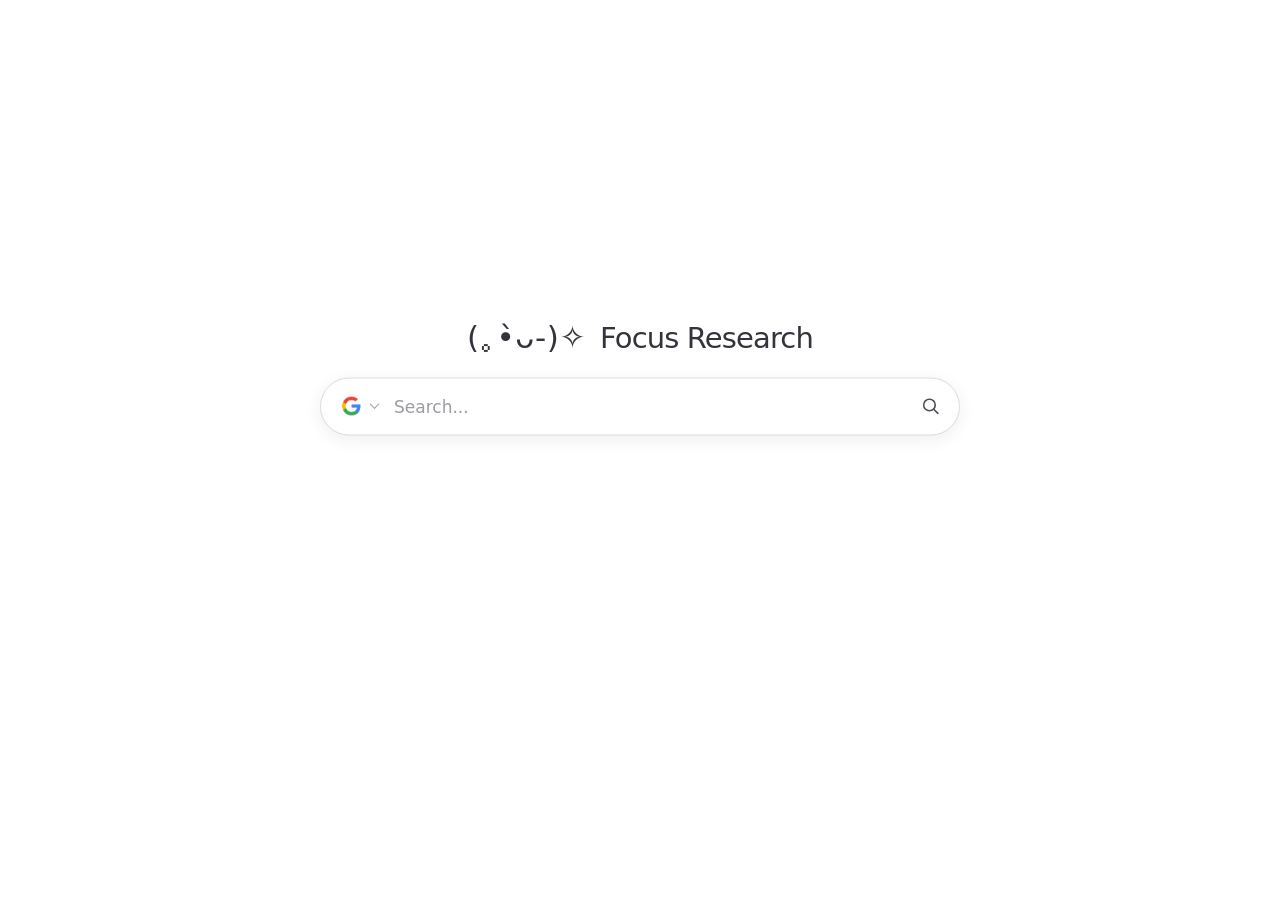
==== newtab/index.html @ 50aba73c "chore: prepare Focus Research v0.1.0" ====
<!doctype html>
<html lang="zh-CN">
  <head>
    <meta charset="UTF-8" />
    <meta name="viewport" content="width=device-width, initial-scale=1.0" />
    <title>Focus Search</title>
    <link rel="icon" type="image/svg+xml" href="../assets/brand/focus-research-favicon.svg" />
    <link rel="stylesheet" href="./styles.css" />
  </head>
  <body>
    <main class="search-page">
      <div class="search-stage">
        <div class="brand-line" aria-label="(｡•̀ᴗ-)✧ Focus Research">
          <span class="kaomoji" aria-hidden="true">(｡•̀ᴗ-)✧</span>
          <span class="product-name">Focus Research</span>
        </div>

        <form class="search-form" id="search-form" role="search">
          <button
            class="platform-trigger"
            id="platform-trigger"
            type="button"
            aria-label="选择搜索平台"
            aria-haspopup="listbox"
            aria-expanded="false"
          >
            <img id="platform-logo" class="platform-logo" src="../assets/logos/google.png" alt="Google" />
            <span class="chevron" aria-hidden="true"></span>
          </button>

          <input
            id="query-input"
            name="q"
            type="search"
            placeholder="Search..."
            autocomplete="off"
            spellcheck="false"
            aria-label="搜索关键词"
          />

          <button class="submit-button" type="submit" aria-label="开始搜索">
            <svg viewBox="0 0 24 24" aria-hidden="true">
              <circle cx="10.8" cy="10.8" r="6.6"></circle>
              <path d="m16 16 4.4 4.4"></path>
            </svg>
          </button>

          <div class="platform-menu" id="platform-menu" role="listbox" aria-label="搜索平台" hidden></div>
        </form>

        <div class="shortcuts" id="shortcuts" aria-label="自定义快捷入口"></div>
        <p class="status-message" id="status-message" role="status" aria-live="polite"></p>
      </div>
    </main>

    <div class="shortcut-dialog" id="shortcut-dialog" hidden>
      <div class="shortcut-dialog-backdrop" data-dialog-close></div>
      <form class="shortcut-dialog-panel" id="shortcut-form" role="dialog" aria-modal="true" aria-labelledby="shortcut-dialog-title">
        <h2 id="shortcut-dialog-title">添加快捷入口</h2>
        <label>
          <span>名称</span>
          <input id="shortcut-name" type="text" maxlength="40" autocomplete="off" required />
        </label>
        <label>
          <span>网址</span>
          <input id="shortcut-url" type="url" placeholder="https://example.com" autocomplete="off" required />
        </label>
        <p class="shortcut-form-error" id="shortcut-form-error" role="alert"></p>
        <div class="shortcut-dialog-actions">
          <button type="button" class="dialog-secondary" id="shortcut-cancel">取消</button>
          <button type="submit" class="dialog-primary">保存</button>
        </div>
      </form>
    </div>

    <div class="shortcut-context-menu" id="shortcut-context-menu" hidden>
      <button type="button" data-shortcut-action="edit">编辑</button>
      <button type="button" data-shortcut-action="delete">删除</button>
    </div>

    <script src="./search-engines.js"></script>
    <script src="./app.js"></script>
    <script src="./shortcuts.js"></script>
  </body>
</html>
---- newtab/styles.css ----
:root {
  color-scheme: light;
  --ink: #24252a;
  --muted: #6f7178;
  --line: #dadce2;
  --line-hover: #b9bbc3;
  --surface: #ffffff;
  --shadow: 0 4px 16px rgba(45, 46, 54, 0.08);
  --focus: #7671d8;
}

* { box-sizing: border-box; }

html, body { min-height: 100%; }

body {
  margin: 0;
  background: var(--surface);
  color: var(--ink);
  font-family: Inter, ui-sans-serif, system-ui, -apple-system, BlinkMacSystemFont, "Segoe UI", sans-serif;
}

button, input { font: inherit; }

.search-page {
  min-height: 100vh;
  display: grid;
  place-items: center;
  padding: 24px;
}

.search-stage {
  width: min(100%, 640px);
  transform: translateY(-5.5vh);
}

.brand-line {
  display: flex;
  align-items: baseline;
  justify-content: center;
  gap: 14px;
  margin-bottom: 25px;
  color: #33343b;
  line-height: 1;
  text-align: center;
  user-select: none;
}

.kaomoji {
  font-size: clamp(24px, 3vw, 31px);
  letter-spacing: 0.02em;
}

.product-name {
  font-size: clamp(22px, 2.8vw, 29px);
  font-weight: 500;
  letter-spacing: -0.03em;
}

.search-form {
  position: relative;
  display: flex;
  align-items: center;
  height: 58px;
  border: 1px solid var(--line);
  border-radius: 29px;
  background: var(--surface);
  box-shadow: var(--shadow);
  transition: border-color 150ms ease, box-shadow 150ms ease;
}

.search-form:focus-within,
.search-form:hover {
  border-color: var(--line-hover);
  box-shadow: 0 6px 22px rgba(45, 46, 54, 0.11);
}

.platform-trigger {
  display: inline-flex;
  flex: 0 0 auto;
  align-items: center;
  gap: 6px;
  height: 100%;
  padding: 0 6px 0 18px;
  border: 0;
  border-radius: 29px 0 0 29px;
  background: transparent;
  color: var(--muted);
  cursor: pointer;
}

.platform-trigger:focus-visible,
.submit-button:focus-visible,
.platform-option:focus-visible,
input:focus-visible {
  outline: 3px solid color-mix(in srgb, var(--focus) 35%, transparent);
  outline-offset: 2px;
}

.platform-logo { width: 25px; height: 25px; display: block; }

.chevron {
  width: 7px;
  height: 7px;
  margin: -4px 0 0 1px;
  border-right: 1px solid #a1a3aa;
  border-bottom: 1px solid #a1a3aa;
  transform: rotate(45deg);
  transition: transform 150ms ease, border-color 150ms ease;
}

.platform-trigger[aria-expanded="true"] .chevron {
  margin-top: 3px;
  transform: rotate(225deg);
  border-color: #777982;
}

input {
  min-width: 0;
  flex: 1;
  height: 100%;
  padding: 0 8px 0 10px;
  border: 0;
  outline: 0;
  background: transparent;
  color: var(--ink);
  font-size: 17px;
}

input::placeholder { color: #9b9da4; }
input::-webkit-search-cancel-button { cursor: pointer; }

.submit-button {
  display: grid;
  flex: 0 0 auto;
  place-items: center;
  width: 54px;
  height: 54px;
  margin-right: 2px;
  border: 0;
  border-radius: 50%;
  background: transparent;
  color: #4b4d55;
  cursor: pointer;
}

.submit-button:hover { background: #f2f2f5; }
.submit-button svg { width: 21px; height: 21px; fill: none; stroke: currentColor; stroke-width: 1.8; stroke-linecap: round; }

.platform-menu {
  position: absolute;
  z-index: 2;
  top: calc(100% + 10px);
  left: 8px;
  min-width: 208px;
  padding: 6px;
  border: 1px solid #e3e3e7;
  border-radius: 14px;
  background: #fff;
  box-shadow: 0 12px 28px rgba(34, 35, 43, 0.14);
}

.platform-option {
  display: flex;
  align-items: center;
  gap: 10px;
  width: 100%;
  padding: 9px 10px;
  border: 0;
  border-radius: 9px;
  background: transparent;
  color: var(--ink);
  cursor: pointer;
  text-align: left;
}

.platform-option:hover, .platform-option[aria-selected="true"] { background: #f4f4f7; }
.platform-option .platform-logo { width: 22px; height: 22px; }
.platform-name { font-size: 14px; }
.platform-note { margin-left: auto; color: #92949c; font-size: 11px; }

.status-message {
  min-height: 18px;
  margin: 13px 0 0;
  color: var(--muted);
  font-size: 12px;
  text-align: center;
}

.shortcuts {
  display: flex;
  justify-content: center;
  flex-wrap: wrap;
  gap: 4px;
  max-width: 640px;
  margin: 14px auto 0;
}

.shortcut-chip,
.shortcut-add {
  display: inline-flex;
  align-items: center;
  gap: 7px;
  min-height: 30px;
  padding: 5px 9px;
  border: 0;
  border-radius: 999px;
  background: transparent;
  color: #4a4c53;
  font-size: 13px;
  line-height: 1;
  text-decoration: none;
  cursor: pointer;
}

.shortcut-chip:hover,
.shortcut-chip:focus-visible,
.shortcut-add:hover,
.shortcut-add:focus-visible {
  background: #f2f2f5;
  outline: 0;
}

.shortcut-chip:focus-visible,
.shortcut-add:focus-visible {
  box-shadow: 0 0 0 3px color-mix(in srgb, var(--focus) 30%, transparent);
}

.shortcut-favicon {
  width: 16px;
  height: 16px;
  flex: 0 0 16px;
  display: block;
  object-fit: contain;
}

.shortcut-favicon-fallback {
  display: grid;
  place-items: center;
  border-radius: 50%;
  background: #e7e8eb;
  color: #6f7178;
  font-size: 11px;
}

.shortcut-add {
  width: 30px;
  justify-content: center;
  padding: 0;
  color: #777982;
  font-size: 20px;
  font-weight: 300;
}

.shortcut-dialog[hidden],
.shortcut-context-menu[hidden] {
  display: none;
}

.shortcut-dialog {
  position: fixed;
  z-index: 10;
  inset: 0;
  display: grid;
  place-items: center;
  padding: 20px;
}

.shortcut-dialog-backdrop {
  position: absolute;
  inset: 0;
  background: rgba(34, 35, 43, 0.18);
}

.shortcut-dialog-panel {
  position: relative;
  width: min(100%, 360px);
  padding: 22px;
  border: 1px solid #e2e3e7;
  border-radius: 18px;
  background: #fff;
  box-shadow: 0 16px 42px rgba(34, 35, 43, 0.18);
}

.shortcut-dialog-panel h2 {
  margin: 0 0 18px;
  color: var(--ink);
  font-size: 16px;
  font-weight: 600;
}

.shortcut-dialog-panel label {
  display: block;
  margin-top: 12px;
  color: var(--muted);
  font-size: 12px;
}

.shortcut-dialog-panel label span {
  display: block;
  margin-bottom: 6px;
}

.shortcut-dialog-panel input {
  width: 100%;
  height: 38px;
  padding: 0 11px;
  border: 1px solid var(--line);
  border-radius: 9px;
  background: #fff;
  color: var(--ink);
  font-size: 14px;
}

.shortcut-dialog-panel input:focus {
  border-color: var(--focus);
  outline: 3px solid color-mix(in srgb, var(--focus) 20%, transparent);
}

.shortcut-form-error {
  min-height: 17px;
  margin: 9px 0 0;
  color: #c2364d;
  font-size: 12px;
}

.shortcut-dialog-actions {
  display: flex;
  justify-content: flex-end;
  gap: 8px;
  margin-top: 12px;
}

.shortcut-dialog-actions button,
.shortcut-context-menu button {
  border: 0;
  border-radius: 8px;
  cursor: pointer;
}

.shortcut-dialog-actions button {
  padding: 8px 13px;
  font-size: 13px;
}

.dialog-secondary { background: #f1f1f4; color: #4a4c53; }
.dialog-primary { background: #2d2f34; color: #fff; }
.dialog-secondary:hover { background: #e8e8ec; }
.dialog-primary:hover { background: #1f2024; }

.shortcut-context-menu {
  position: fixed;
  z-index: 11;
  min-width: 84px;
  padding: 5px;
  border: 1px solid #e2e3e7;
  border-radius: 10px;
  background: #fff;
  box-shadow: 0 10px 24px rgba(34, 35, 43, 0.15);
}

.shortcut-context-menu button {
  display: block;
  width: 100%;
  padding: 7px 9px;
  background: transparent;
  color: var(--ink);
  font-size: 12px;
  text-align: left;
}

.shortcut-context-menu button:hover,
.shortcut-context-menu button:focus-visible {
  background: #f2f2f5;
  outline: 0;
}

@media (max-width: 480px) {
  .search-page { padding: 16px; }
  .search-stage { transform: translateY(-8vh); }
  .search-form { height: 54px; }
  .submit-button { width: 50px; height: 50px; }
  input { font-size: 16px; }
}

@media (prefers-reduced-motion: reduce) {
  .search-form { transition: none; }
}
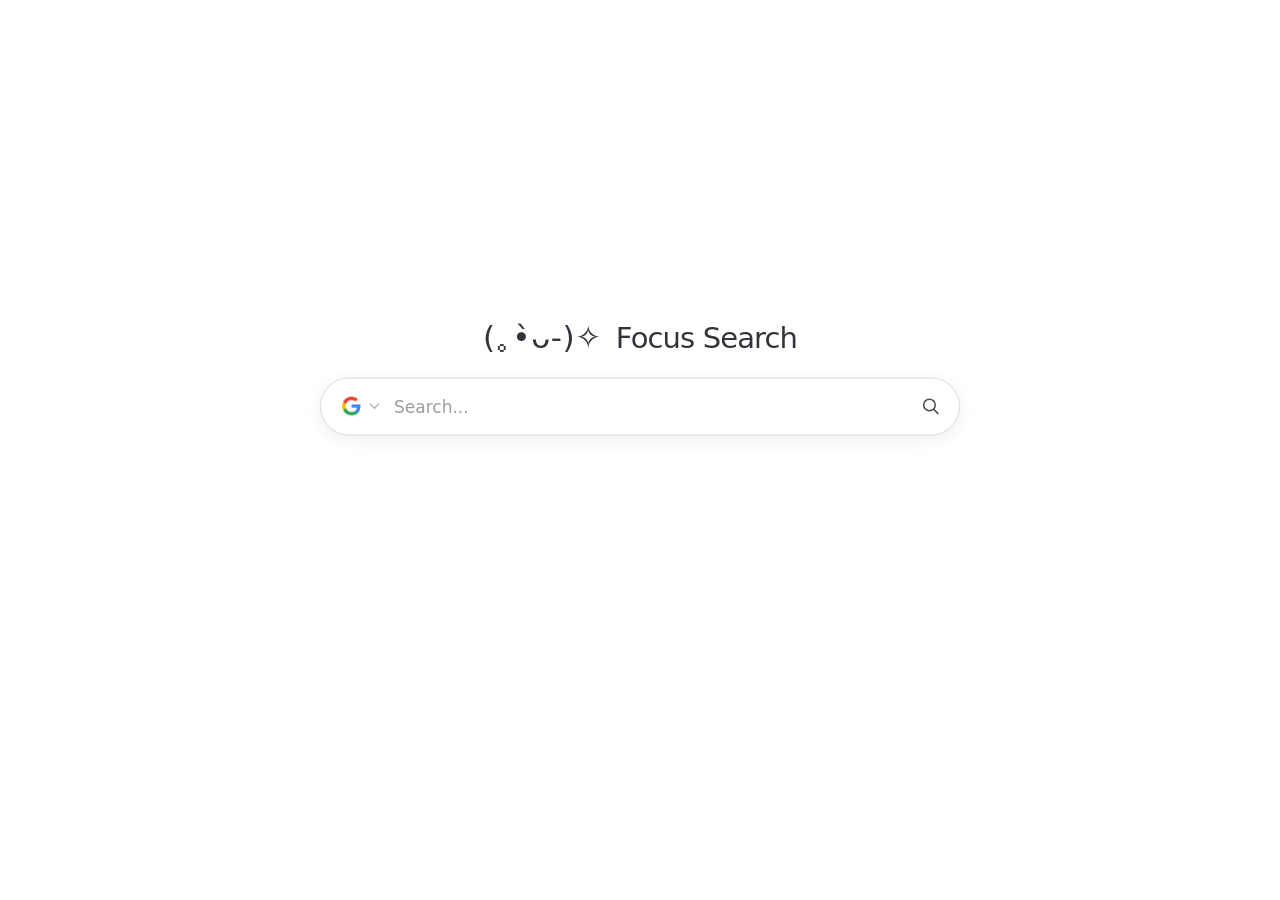
==== commit 69f68fe7: "docs: finalize Focus Search release preparation" ====
--- a/newtab/index.html
+++ b/newtab/index.html
@@ -10,9 +10,9 @@
   <body>
     <main class="search-page">
       <div class="search-stage">
-        <div class="brand-line" aria-label="(｡•̀ᴗ-)✧ Focus Research">
+        <div class="brand-line" aria-label="(｡•̀ᴗ-)✧ Focus Search">
           <span class="kaomoji" aria-hidden="true">(｡•̀ᴗ-)✧</span>
-          <span class="product-name">Focus Research</span>
+          <span class="product-name">Focus Search</span>
         </div>
 
         <form class="search-form" id="search-form" role="search">
